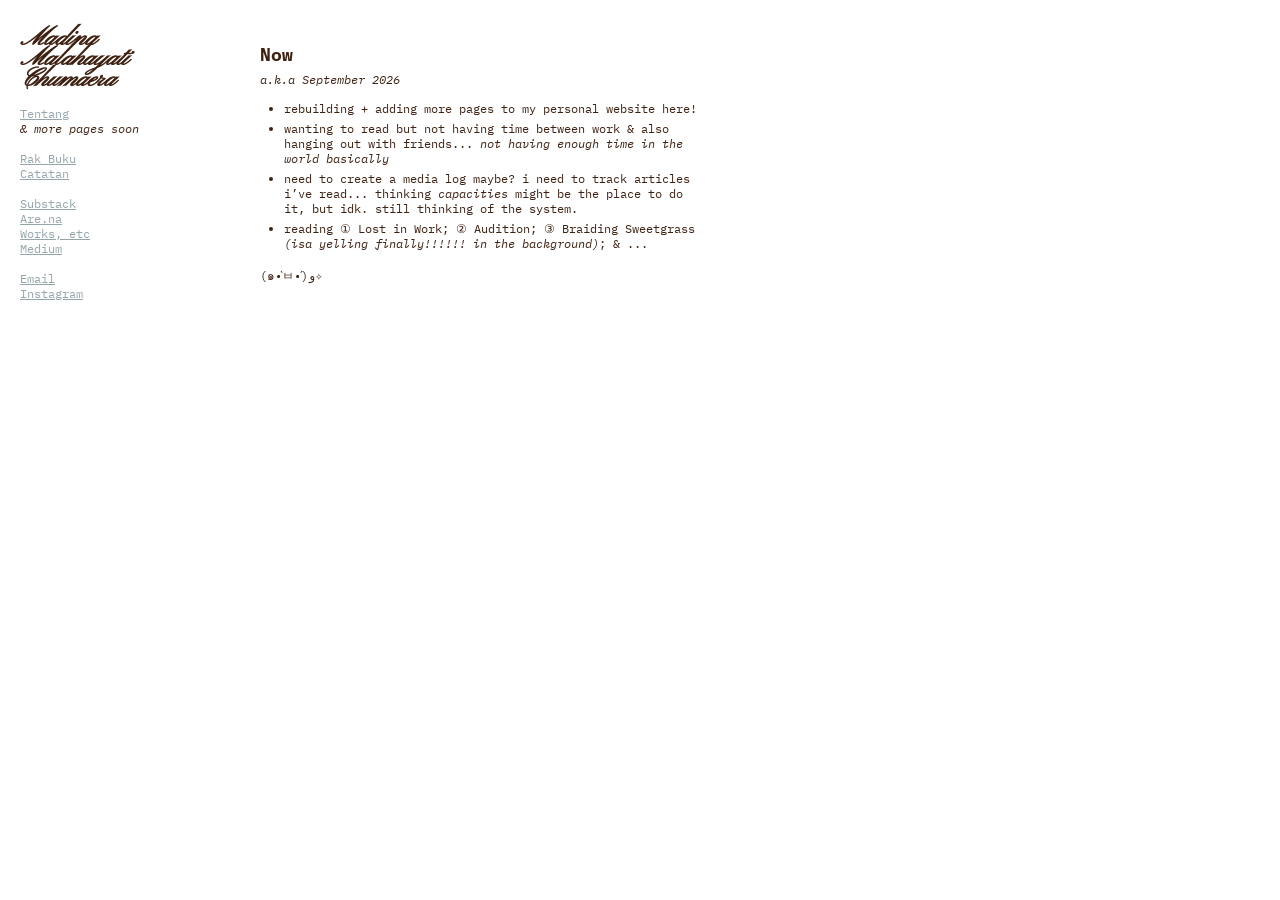
==== index.html @ 54ecf002 "end of sept 2026 update - transferring from cargo" ====
<!DOCTYPE html>
<html lang="en">
  <head>  
    <!--
      This is the page head - it contains info the browser uses to display the page
      You won't see what's in the head in the page
      Scroll down to the body element for the page content
    -->

    <meta charset="utf-8"/>
    <meta name="viewport" content="width=device-width, initial-scale=1"/>

    <!-- 
      This is an HTML comment
      You can write text in a comment and the content won't be visible in the page
    -->

    <title>Madina Malahayati Chumaera</title>

    <!-- Meta tags for SEO and social sharing -->
    <meta name="description" content="Madina Malahayati Chumaera is a constellation of multitudes. Her interests lie in the intersection of the humanities and sciences."/>
    <meta name="robots" content="index,follow"/>
    <meta property="og:title" content="Madina Malahayati Chumaera"/>
    <meta property="og:description" content="Madina Malahayati Chumaera is a constellation of multitudes. Her interests lie in the intersection of the humanities and sciences."/>
    
    <!-- Import the webpage's stylesheet -->
    <link rel="stylesheet" href="style.css"/>
    <link rel="preconnect" href="https://fonts.googleapis.com">
    <link rel="preconnect" href="https://fonts.gstatic.com" crossorigin>
    <link href="https://fonts.googleapis.com/css2?family=IBM+Plex+Mono:ital,wght@0,100;0,200;0,300;0,400;0,500;0,600;0,700;1,100;1,200;1,300;1,400;1,500;1,600;1,700&family=Pinyon+Script" rel="stylesheet">

    <!-- Import the webpage's javascript file -->
    <script src="script.js" defer></script>
  </head>

  <body>
    <!--
      This is the body of the page
      Look at the elements and see how they appear in the rendered page on the right
      Each element is defined using tags, with < and > indicating where each one opens and closes
      There are elements for sections of the page, images, text, and more
      The elements include attributes referenced in the CSS for the page style
    -->

    <!-- The wrapper and content divs set margins and positioning -->
    <div class="layout-wrapper">
    <div id="sidebar-placeholder"></div>
    <aside class="sidenav">
        <div class="name"><h1><a href="/" rel="home-page">
            <b><i>Madina <br>
                Malahayati <br>
                Chumaera</b></i> <br></a>
        </h1>
        </div>
        
        <p>
            <br>
            <a href="/tentang.html">Tentang</a>
            <i>& more pages soon</i>
            <br>
            <br>
            <a href="https://literal.club/humaintain" target="_blank">Rak Buku</a>
            <a href="https://mutabilitas.netlify.app/">Catatan</a>
            <br>
            <a href="https://ragusemesta.substack.com/" target="_blank">Substack</a>
            <div class="annotation"><a href="https://www.are.na/madina">Are.na</a> 
            <p class="annotation-text">&nbsp; &nbsp;<i>(currently inactive)<br>
            &nbsp; &nbsp;(block limit...)</i></p></div>
            <a href="https://humaintain.tumblr.com/">Works, etc</a>
            <a href="https://medium.com/@mutabilitas">Medium</a>
            <br>
            <a href="mailto:moetabilitas@gmail.com" rel="mailto">Email</a>
            <a href="https://www.instagram.com/mutabilitas__/" target="_blank">Instagram</a>
        </p>
    </aside>

    <main class="main">
        <h2>
        <b>Now</b> <br/>
        </h2>
        <i>a.k.a September 2026</i>
        <ul>
            <li>rebuilding + adding more pages to my personal website here!</li>
            <li> wanting to read but not having time between work &amp; also hanging out with friends... <i>not having enough time in the world basically</i></li>
            <li>need to create a media log maybe? i need to track articles i’ve read... thinking <i>capacities </i>might be the place to do it, but idk. still thinking of the system.</li>
            <li>reading ① Lost in Work; ② Audition; ③ Braiding Sweetgrass <i>(isa yelling finally!!!!!! in the background)</i>; &amp; ...</li>
        </ul>
        <p>
            (๑•̀ㅂ•́)و✧
        </p>
    </main>

    </div>
  </body>
</html>
---- style.css ----
body {
    margin-left: 250px; /* Same as the width of the sidebar */
    width: 450px;
    padding: 0px 10px;
    padding-top: 3em;
    font-family: "IBM Plex Mono", monospace;
    font-size: 0.75rem;
    line-height: 1.25;
}

/* Parent container */
.layout-wrapper {
  display: flex;
  align-items: flex-start; /* Keeps sidebar aligned to the top */
}

.main {
    color: #3f2112;
	font-style: normal;
	line-height: 1.25;
	letter-spacing: 0;
	display: block;
    flex-grow: 1; /* Takes up the remaining screen width */
    box-sizing: border-box;
}

p {
    display: inline;
}

h1, h2, h3 {
  display: inline;
}

a {
    color: #94A6AA;
}

a.hover {
  cursor: alias;
}

li {
	padding-bottom: 5px;
}

ol {
	margin: 0;
	padding: 0 0 0 2.5em;
}

ul {
	padding: 0 0 0 2.0em;
}

/* The sidebar menu */
.sidenav {
  height: 100%; /* Full-height: remove this if you want "auto" height */
  width: 250px; /* Set the width of the sidebar */
  position: fixed; /* Fixed Sidebar (stay in place on scroll) */
  z-index: 1; /* Stay on top */
  top: 0; /* Stay at the top */
  left: 0;
  overflow-x: hidden; /* Disable horizontal scroll */
  padding: 1.2em 0 0 20px;
  color: #3f2112;
  display: inline;
  box-sizing: border-box;
}

/* The navigation menu links */
.sidenav a {
  text-decoration: underline;
  font-size: 0.75rem;
  color: #94A6AA;
  display: block;
}

.name {
    font-family: "Pinyon Script", serif;
    line-height: 0.795;
    font-size: larger;
    padding-top: 1em;
}

.name a {
    font-family: "Pinyon Script", serif;
    line-height: 0.795;
    font-size: larger;
    text-decoration: none;
    color: #3f2112;
}

blockquote {
	margin: 0;
	padding: 0 0 0 2em;
}

.annotation-text {
	display: none;
}

.annotation:hover .annotation-text {
  display: inline;
}
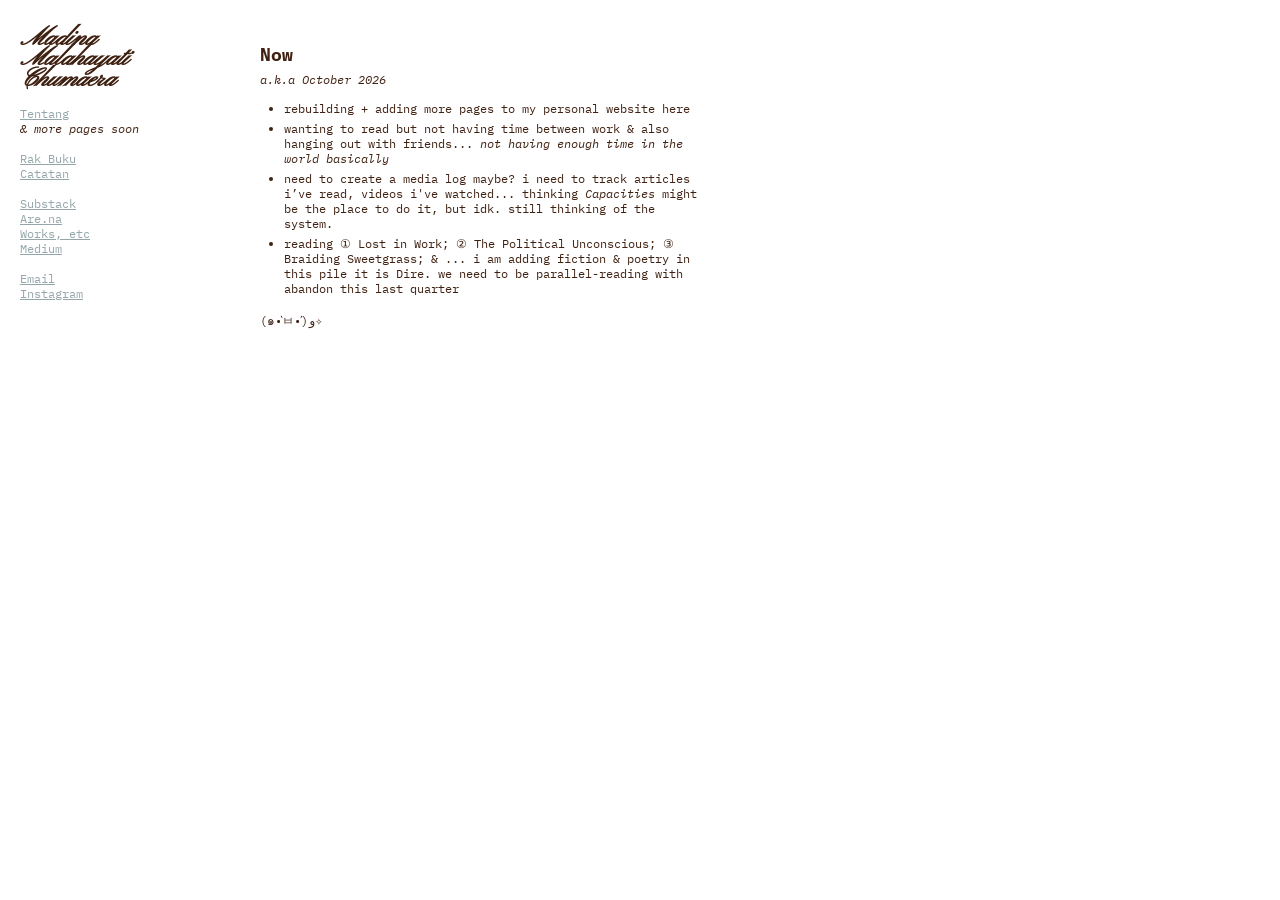
==== commit 9a205b40: "october 2026 updates" ====
--- a/index.html
+++ b/index.html
@@ -28,6 +28,7 @@
     <link rel="preconnect" href="https://fonts.googleapis.com">
     <link rel="preconnect" href="https://fonts.gstatic.com" crossorigin>
     <link href="https://fonts.googleapis.com/css2?family=IBM+Plex+Mono:ital,wght@0,100;0,200;0,300;0,400;0,500;0,600;0,700;1,100;1,200;1,300;1,400;1,500;1,600;1,700&family=Pinyon+Script" rel="stylesheet">
+    <link rel="icon" type="image/jpeg" href="/assets/wishful self portrait i.jpg">
 
     <!-- Import the webpage's javascript file -->
     <script src="script.js" defer></script>
@@ -78,12 +79,12 @@
         <h2>
         <b>Now</b> <br/>
         </h2>
-        <i>a.k.a September 2026</i>
+        <i>a.k.a October 2026</i>
         <ul>
-            <li>rebuilding + adding more pages to my personal website here!</li>
+            <li>rebuilding + adding more pages to my personal website here</li>
             <li> wanting to read but not having time between work &amp; also hanging out with friends... <i>not having enough time in the world basically</i></li>
-            <li>need to create a media log maybe? i need to track articles i’ve read... thinking <i>capacities </i>might be the place to do it, but idk. still thinking of the system.</li>
-            <li>reading ① Lost in Work; ② Audition; ③ Braiding Sweetgrass <i>(isa yelling finally!!!!!! in the background)</i>; &amp; ...</li>
+            <li>need to create a media log maybe? i need to track articles i’ve read, videos i've watched... thinking <i>Capacities </i>might be the place to do it, but idk. still thinking of the system.</li>
+            <li>reading ① Lost in Work; ② The Political Unconscious; ③ Braiding Sweetgrass; &amp; ... i am adding fiction & poetry in this pile it is Dire. we need to be parallel-reading with abandon this last quarter</li>
         </ul>
         <p>
             (๑•̀ㅂ•́)و✧
